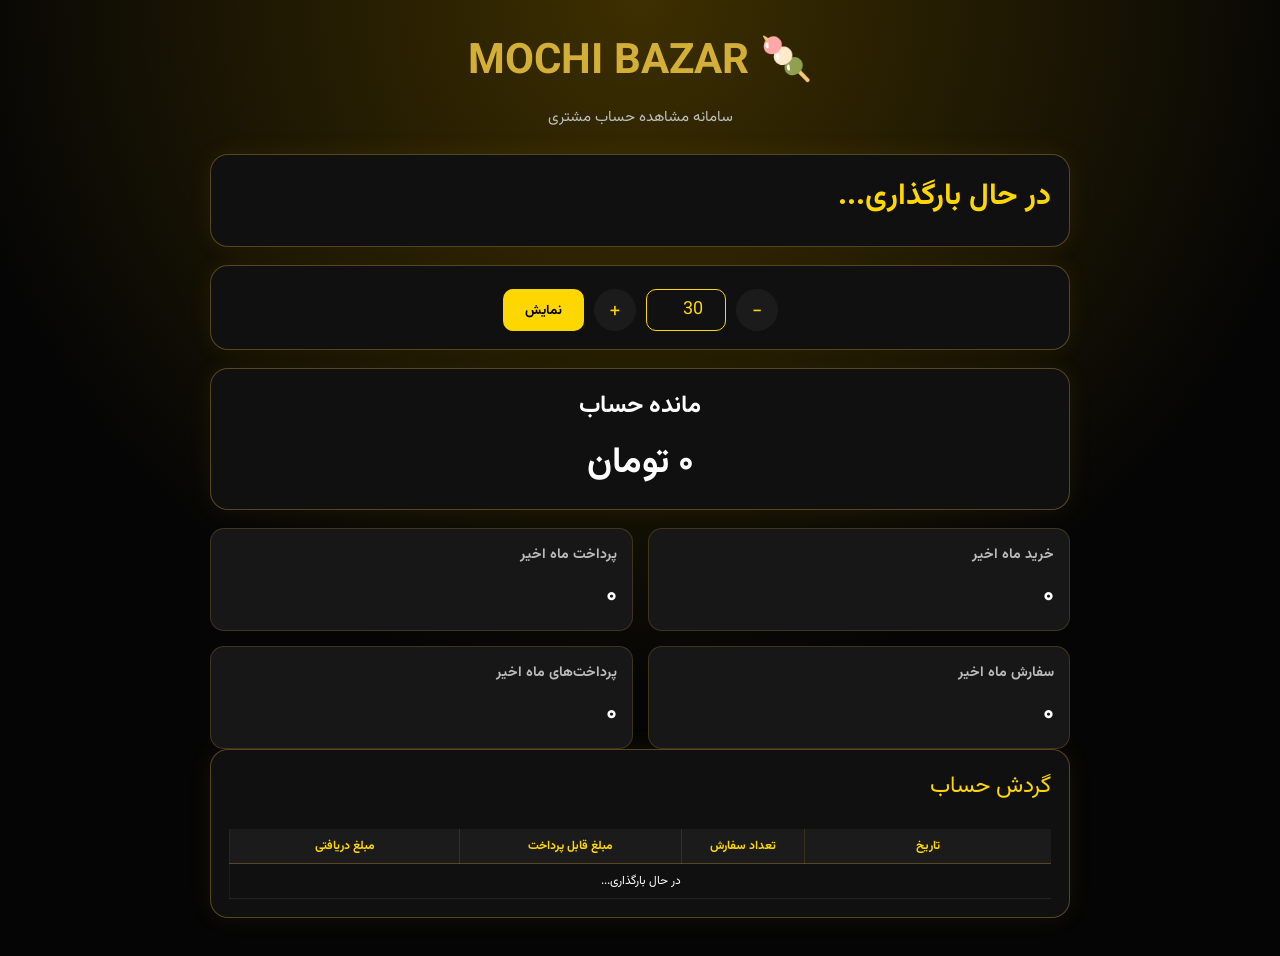
==== pages/account.html @ da252266 "Update account.html" ====
<!DOCTYPE html>
<html lang="fa" dir="rtl">

<head>

<meta charset="UTF-8">

<meta name="viewport"
content="width=device-width,initial-scale=1.0">

<title>حساب مشتری | Mochi Bazar</title>

<link rel="preconnect" href="https://fonts.googleapis.com">

<link rel="preconnect" href="https://fonts.gstatic.com" crossorigin>

<link href="https://fonts.googleapis.com/css2?family=Vazirmatn:wght@300;400;600;700&display=swap" rel="stylesheet">

<style>

*{

margin:0;
padding:0;
box-sizing:border-box;
font-family:'Vazirmatn',sans-serif;

}

body{

background:#050505;
color:#fff;

background-image:

radial-gradient(circle at top,
#3d2f00 0%,
#050505 60%);

}

.container{

max-width:900px;

margin:auto;

padding:20px;

}

.header{

text-align:center;

margin-bottom:25px;

}

.logo{

font-size:42px;

color:#d4af37;

font-weight:bold;

margin-top:10px;

}

.subtitle{

margin-top:10px;

color:#bfbfbf;

font-size:15px;

}

.card{

background:#101010;

border:1px solid rgba(212,175,55,.35);

border-radius:18px;

padding:18px;

margin-bottom:18px;

box-shadow:

0 0 25px rgba(212,175,55,.08);

animation:show .35s;

}

@keyframes show{

from{

opacity:0;

transform:translateY(20px);

}

to{

opacity:1;

transform:none;

}

}

.customerName{

font-size:30px;

font-weight:bold;

color:#FFD700;

}

.customerCode{

margin-top:8px;

color:#999;

}

.filter{

display:flex;

justify-content:center;

align-items:center;

gap:10px;

margin-top:5px;

flex-wrap:wrap;

}

.circle{

width:42px;

height:42px;

border-radius:50%;

border:none;

background:#1b1b1b;

color:#FFD700;

font-size:22px;

cursor:pointer;

transition:.25s;

}

.circle:hover{

background:#FFD700;

color:#000;

}

#limit{

width:80px;

height:42px;

text-align:center;

border-radius:10px;

border:1px solid #FFD700;

background:#111;

color:#FFD700;

font-size:18px;

}

.showBtn{

height:42px;

padding:0 22px;

background:#FFD700;

color:#000;

border:none;

border-radius:10px;

font-weight:bold;

cursor:pointer;

}

.summary{

display:grid;

grid-template-columns:

repeat(2,1fr);

gap:15px;

}

.box{

background:#171717;

padding:15px;

border-radius:14px;

border:1px solid rgba(212,175,55,.2);

}

.box h3{

font-size:14px;

color:#bbb;

margin-bottom:10px;

}

.value{

font-size:25px;

font-weight:bold;

}

.balance{

text-align:center;

}

.balance .value{

font-size:36px;

margin-top:10px;

}

.green{

color:#32d74b;

}

.red{

color:#ff453a;

}

.sectionTitle{

font-size:23px;

color:#FFD700;

margin-bottom:15px;

}

.item{

background:#181818;

padding:15px;

border-radius:14px;

border:1px solid rgba(212,175,55,.15);

margin-bottom:12px;

}

.item h4{

color:#FFD700;

margin-bottom:10px;

}

.item p{

margin:6px 0;

color:#ddd;

}

.loading{

display:flex;

flex-direction:column;

align-items:center;

justify-content:center;

padding:50px;

}

.spinner{

width:55px;

height:55px;

border-radius:50%;

border:5px solid #333;

border-top-color:#FFD700;

animation:spin .8s linear infinite;

}

@keyframes spin{

to{

transform:rotate(360deg);

}

}

.footer{

margin:35px 0 15px;

text-align:center;

color:#666;

font-size:13px;

}

@media(max-width:700px){

.summary{

grid-template-columns:1fr;

}

.logo{

font-size:34px;

}

.customerName{

font-size:24px;

}

}

.historyTable{

width:100%;

border-collapse:collapse;

margin-top:10px;

font-size:12px;

table-layout:fixed;

}

.historyTable th{

background:#1b1b1b;

color:#FFD700;

padding:8px 4px;

border-bottom:1px solid rgba(212,175,55,.3);

border-left:1px solid rgba(212,175,55,.15);

}

.historyTable td{

padding:8px 4px;

text-align:center;

border-bottom:1px solid rgba(255,255,255,.08);

border-left:1px solid rgba(255,255,255,.05);

word-break:break-word;

  }

.historyTable tr:hover{

background:#181818;

}

  .historyTable th:nth-child(1),
.historyTable td:nth-child(1){
width:30%;
}

.historyTable th:nth-child(2),
.historyTable td:nth-child(2){
width:15%;
}

.historyTable th:nth-child(3),
.historyTable td:nth-child(3){
width:27%;
}

.historyTable th:nth-child(4),
.historyTable td:nth-child(4){
width:28%;
}

                
</style>

</head>

<body>

<div class="container">

<div class="header">

<div class="logo">

🍡 MOCHI BAZAR

</div>

<div class="subtitle">

سامانه مشاهده حساب مشتری

</div>

</div>

<div class="card">

<div
id="customerName"
class="customerName">

در حال بارگذاری...

</div>

<div
id="customerCode"
class="customerCode">

</div>

</div>

<div class="card">

<div class="filter">

<button
id="minus"
class="circle">

−

</button>

<input
id="limit"
type="number"
value="30"
min="1">

<button
id="plus"
class="circle">

+

</button>

<button
id="reload"
class="showBtn">

نمایش

</button>

</div>

</div>

<div class="card balance">

<h2>

مانده حساب

</h2>

<div
id="balance"
class="value">

۰ تومان

</div>

</div>

<div class="summary">

<div class="box">

<h3>

خرید ماه اخیر

</h3>

<div
id="totalSales"
class="value">

۰

</div>

</div>

<div class="box">

<h3>

پرداخت ماه اخیر

</h3>

<div
id="totalPayments"
class="value">

۰

</div>

</div>

<div class="box">

<h3>

سفارش ماه اخیر

</h3>

<div
id="totalQty"
class="value">

۰

</div>

</div>

<div class="box">

<h3>

پرداخت‌های ماه اخیر

</h3>

<div
id="paymentCount"
class="value">

۰

</div>

</div>

</div>

<div class="card">

<div class="sectionTitle">

گردش حساب

</div>


<div style="overflow-x:auto">

<table class="historyTable">

<thead>

<tr>

<th>تاریخ</th>
<th>تعداد سفارش</th>
<th>مبلغ قابل پرداخت</th>
<th>مبلغ دریافتی</th>

</tr>

</thead>


<tbody id="historyBody">

<tr>
<td colspan="5">
در حال بارگذاری...
</td>
</tr>

</tbody>


</table>

</div>

</div>

</div>

<script src="../config/config.js"></script>
<script src="../js/api.js"></script>
<script src="../js/sheet.js"></script>

<script>

const params = new URLSearchParams(location.search);

const customerCode = params.get("code");

let customer = null;

let limit = 30;

function formatMoney(number){

    return Number(number)
    .toLocaleString("en-US") + " تومان";

}

function showLoading(){

document.getElementById("historyBody").innerHTML=`

<tr>

<td colspan="4">

در حال بارگذاری...

</td>

</tr>

`;

}

async function loadCustomer(){

showLoading();

const result =
await Sheet.getCustomers();

if(!result.success){

alert("خطا در دریافت اطلاعات");

return;

}

customer =
result.data
.slice(1)
.find(item=>item[2]==customerCode);

if(!customer){

document.body.innerHTML=`

<div style="

height:100vh;

display:flex;

justify-content:center;

align-items:center;

font-size:25px;

background:#000;

color:#fff;

">

مشتری پیدا نشد

</div>

`;

return;

}

document.getElementById("customerName").innerText =
customer[1];

document.getElementById("customerCode").innerText =
"کد مشتری : " + customer[2];

loadData();

}

document.getElementById("plus").onclick=()=>{

let input =
document.getElementById("limit");

input.value =
Number(input.value)+1;

};

document.getElementById("minus").onclick=()=>{

let input =
document.getElementById("limit");

if(Number(input.value)>1){

input.value =
Number(input.value)-1;

}

};

document.getElementById("reload").onclick=()=>{

limit =
Number(document.getElementById("limit").value);

showLoading();

loadData();

};

  async function loadData(){

const ordersResult =
await Sheet.getOrders();

const paymentsResult =
await Sheet.getPayments();

const orders =
ordersResult.data
.slice(1)
.filter(item=>item[1]==customer[1]);

const payments =
paymentsResult.data
.slice(1)
.filter(item=>item[1]==customer[1]);

const oneMonthAgo = new Date();
oneMonthAgo.setMonth(oneMonthAgo.getMonth() - 1);

const recentOrders = orders;

const recentPayments = payments;

let totalSales=0;

let totalPayments=0;

let totalQty=0;

recentOrders.forEach(item=>{

    totalSales += Number(item[4]) || 0;

    totalQty += Number(item[2]) || 0;

});

recentPayments.forEach(item=>{

    totalPayments += Number(item[2]) || 0;

});

document.getElementById("totalSales").innerText =
formatMoney(totalSales);

document.getElementById("totalPayments").innerText =
formatMoney(totalPayments);

document.getElementById("totalQty").innerText =
totalQty;

document.getElementById("paymentCount").innerText =
recentPayments.length;

let allSales = 0;
let allPayments = 0;

orders.forEach(item=>{
    allSales += Number(item[4]) || 0;
});

payments.forEach(item=>{
    allPayments += Number(item[2]) || 0;
});

const balance = allSales - allPayments;
    
const balanceBox =
document.getElementById("balance");

balanceBox.innerText =
formatMoney(Math.abs(balance));

balanceBox.classList.remove("green");
balanceBox.classList.remove("red");

if(balance>0){

balanceBox.classList.add("red");

}else{

balanceBox.classList.add("green");

}

const transactions = [];

orders.forEach(item=>{

    transactions.push({

    type:"order",

    date:new Date(item[5]),

    qty:Number(item[2])||0,

    sale:Number(item[4])||0,

    payment:0

});

});

payments.forEach(item=>{

    transactions.push({

    type:"payment",

    date:new Date(item[3]),

    qty:0,

    sale:0,

    payment:Number(item[2])||0

});
});

// اول قدیمی به جدید مرتب می‌کنیم
const daily = {};

transactions.forEach(item=>{

    const key = item.date.getFullYear()+"-"+(item.date.getMonth()+1)+"-"+item.date.getDate();

    if(!daily[key]){

        daily[key]={
            date:item.date,
            qty:0,
            sale:0,
            payment:0
        };

    }

    daily[key].qty += item.qty;
    daily[key].sale += item.sale;
    daily[key].payment += item.payment;

});


const merged = Object.values(daily);


merged.sort((a,b)=>a.date-b.date);


let runningBalance = 0;


merged.forEach(item=>{

    runningBalance += item.sale;
    runningBalance -= item.payment;

    item.balance = runningBalance;

});


merged.reverse();


let html = "";


merged.slice(0,limit).forEach(item=>{

html += `


<tr>

<td>${item.date.toISOString().split("T")[0].replace(/-/g,"/")}</td>

<td>${item.qty || "-"}</td>

<td>${item.sale ? formatMoney(item.sale) : "-"}</td>

<td>${item.payment ? formatMoney(item.payment) : "-"}</td>

</tr>

`;

});




if(html===""){

html = `

<tr>

<td colspan="4">

اطلاعاتی وجود ندارد

</td>

</tr>

`;

}

document.getElementById("historyBody").innerHTML = html;

let title="";

if(balance>0){

title="بدهکار";

}else if(balance<0){

title="بستانکار";

}else{

title="تسویه";

}

document.getElementById("balance").innerHTML =

`

${formatMoney(Math.abs(balance))}

<br>

<span style="font-size:18px">

${title}

</span>

`;

}

loadCustomer();

</script>

</div>

</body>

</html>
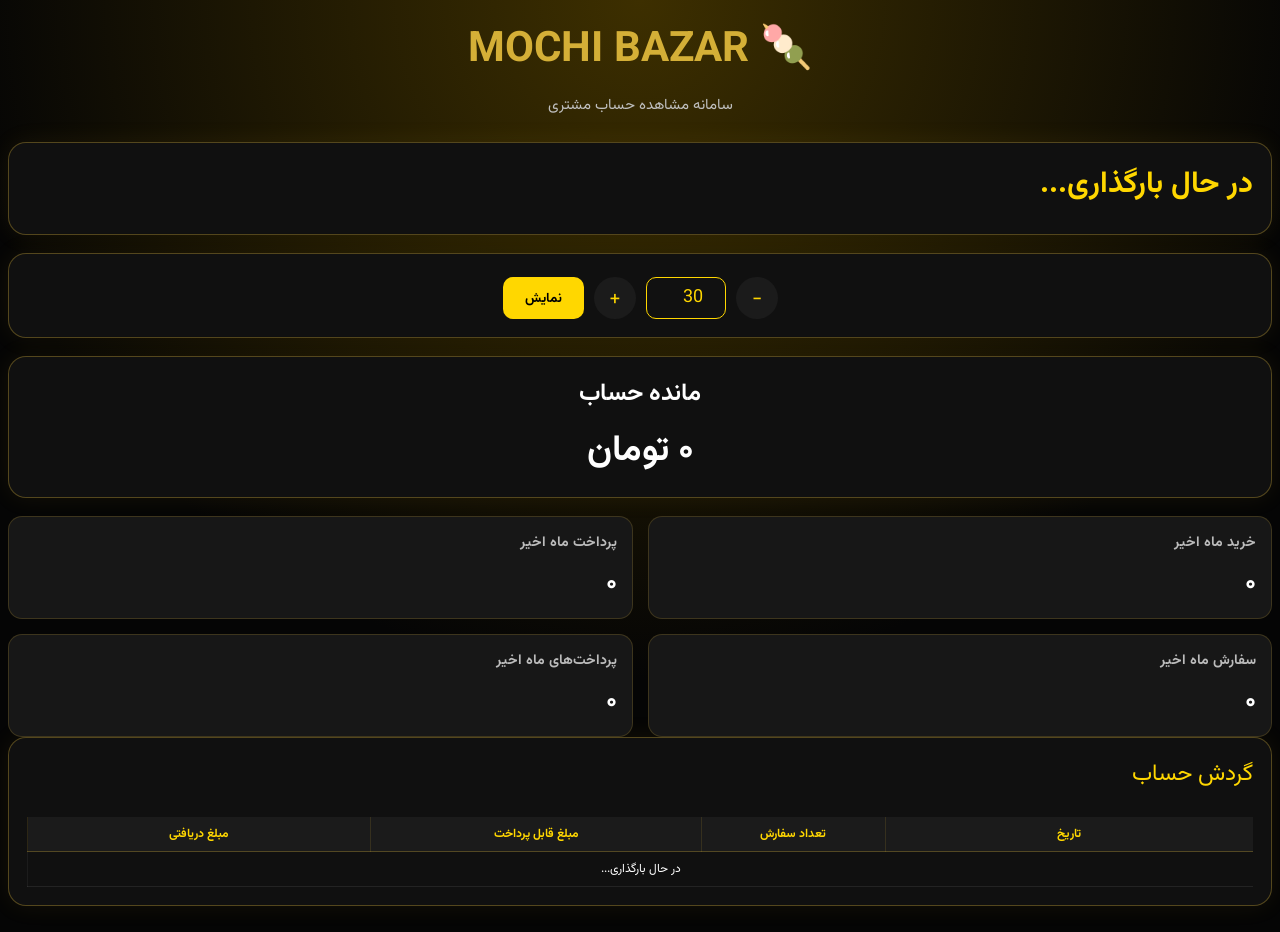
==== commit d42eddb8: "Update account.html" ====
--- a/pages/account.html
+++ b/pages/account.html
@@ -41,13 +41,9 @@
 }
 
 .container{
-
-max-width:900px;
-
-margin:auto;
-
-padding:20px;
-
+    max-width:100%;
+    margin:auto;
+    padding:8px;
 }
 
 .header{
@@ -852,9 +848,9 @@
 const oneMonthAgo = new Date();
 oneMonthAgo.setMonth(oneMonthAgo.getMonth() - 1);
 
-const recentOrders = orders;
-
-const recentPayments = payments;
+const recentOrders = orders.slice(-30);
+
+const recentPayments = payments.slice(-30);
 
 let totalSales=0;
 
@@ -928,8 +924,7 @@
 
     type:"order",
 
-    date:new Date(item[5]),
-
+    date: item[5],
     qty:Number(item[2])||0,
 
     sale:Number(item[4])||0,
@@ -946,7 +941,7 @@
 
     type:"payment",
 
-    date:new Date(item[3]),
+    date: item[3],
 
     qty:0,
 
@@ -962,7 +957,7 @@
 
 transactions.forEach(item=>{
 
-    const key = item.date.getFullYear()+"-"+(item.date.getMonth()+1)+"-"+item.date.getDate();
+    const key = item.date;
 
     if(!daily[key]){
 
@@ -985,7 +980,14 @@
 const merged = Object.values(daily);
 
 
-merged.sort((a,b)=>a.date-b.date);
+merged.sort((a,b)=>{
+    const aa = a.date.split("/").map(Number);
+    const bb = b.date.split("/").map(Number);
+
+    if(aa[0] !== bb[0]) return aa[0] - bb[0];
+    if(aa[1] !== bb[1]) return aa[1] - bb[1];
+    return aa[2] - bb[2];
+});
 
 
 let runningBalance = 0;
@@ -1014,7 +1016,7 @@
 
 <tr>
 
-<td>${item.date.toISOString().split("T")[0].replace(/-/g,"/")}</td>
+<td>${item.date.includes("T") ? item.date.split("T")[0] : item.date}</td>
 
 <td>${item.qty || "-"}</td>
 
